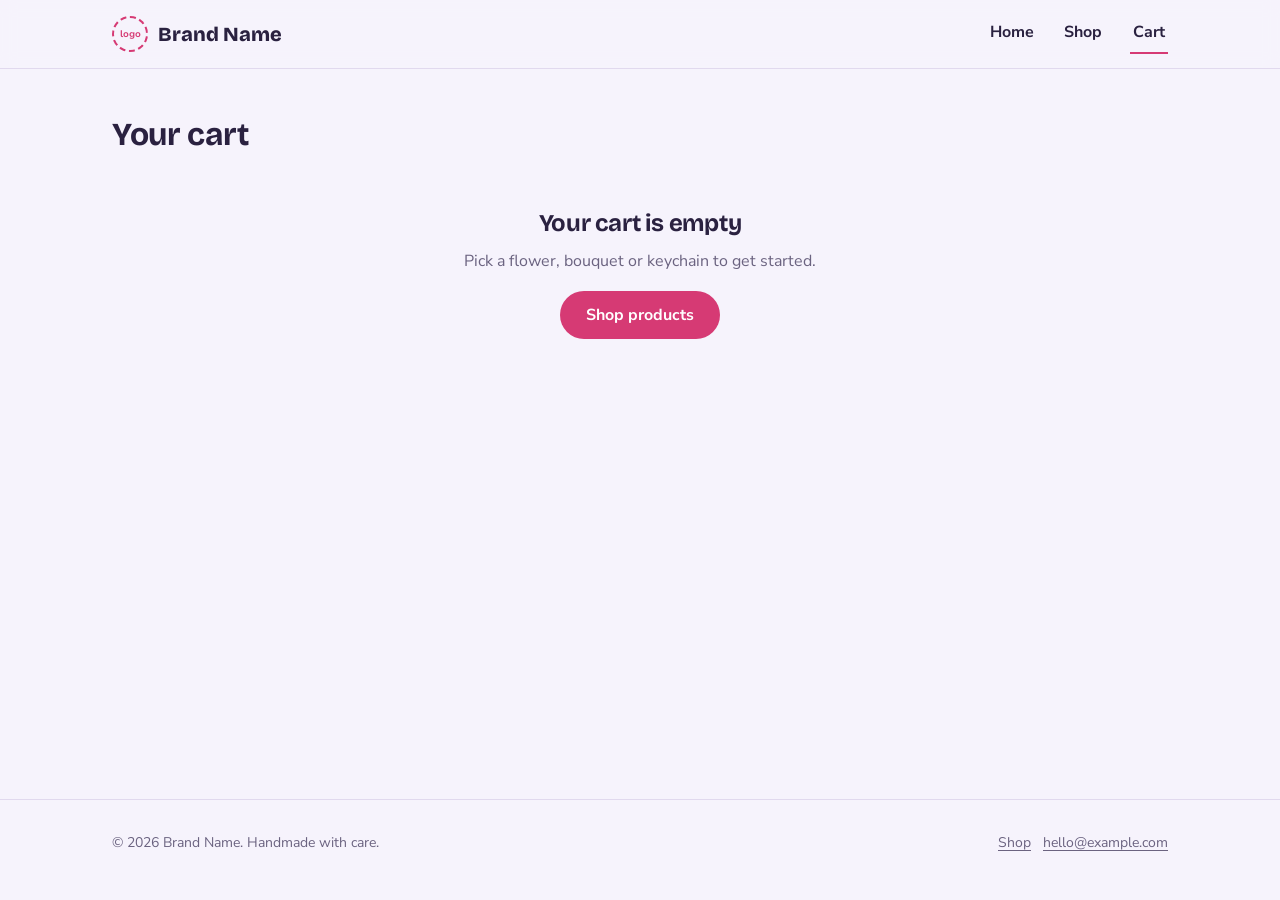
==== cart.html @ b4595f73 "Frontend MVP" ====
<!DOCTYPE html>
<html lang="en">
<head>
  <meta charset="UTF-8">
  <meta name="viewport" content="width=device-width, initial-scale=1">
  <title>Your cart</title>
  <meta name="description" content="Handmade pipe-cleaner flowers, bouquets, gifts and keychains.">
  <link rel="preconnect" href="https://fonts.googleapis.com">
  <link rel="preconnect" href="https://fonts.gstatic.com" crossorigin>
  <link href="https://fonts.googleapis.com/css2?family=Bricolage+Grotesque:opsz,wght@12..96,600;12..96,700;12..96,800&family=Nunito+Sans:opsz,wght@6..12,400;6..12,700;6..12,800&display=swap" rel="stylesheet">
  <link rel="stylesheet" href="css/style.css">
</head>
<body data-page="cart">
  <header class="site-header">
    <div class="container site-header__inner">
      <a href="index.html" class="brand" aria-label="Home">
        <!-- Logo placeholder: replace with <img src="images/logo.svg" alt="" width="36" height="36"> -->
        <span class="brand__logo" aria-hidden="true">logo</span>
        <span class="brand__name" data-brand>Brand Name</span>
      </a>
      <nav class="site-nav" aria-label="Main">
        <a href="index.html">Home</a>
        <a href="products.html">Shop</a>
        <a href="cart.html" class="cart-link" aria-current="page">Cart <span class="cart-count" data-cart-count hidden>0</span></a>
      </nav>
    </div>
  </header>

  <main class="container section--tight">
    <h1 class="page-title">Your cart</h1>
    <div id="cart-root"></div>
  </main>

  <footer class="site-footer">
    <div class="container site-footer__inner">
      <p>&copy; <span data-year></span> <span data-brand>Brand Name</span>. Handmade with care.</p>
      <p><a href="products.html">Shop</a> &nbsp; <a href="mailto:hello@example.com">hello@example.com</a></p>
    </div>
  </footer>

  <script src="js/products.js"></script>
  <script src="js/cart.js"></script>
</body>
</html>
---- css/style.css ----
/* ==========================================================================
   style.css
   Change the brand look by editing the tokens in :root first.
   ========================================================================== */

/* 1. DESIGN TOKENS ------------------------------------------------------- */
:root {
  /* Colours: chenille-inspired */
  --color-bg: #F6F3FC;          /* pale lavender page background */
  --color-surface: #FFFFFF;
  --color-surface-soft: #EEE8F8;
  --color-ink: #2A2140;         /* deep plum text */
  --color-muted: #6B6380;
  --color-line: #E1D9EE;
  --color-pink: #D63A74;        /* primary accent (buttons, links) */
  --color-pink-dark: #B42A5E;
  --color-pink-soft: #FBE3EC;
  --color-teal: #2FA39A;
  --color-sun: #F5B82E;
  --color-leaf: #5E9A55;
  --color-error: #B3261E;
  --color-success: #2F7D4F;

  /* Type */
  --font-display: "Bricolage Grotesque", "Trebuchet MS", system-ui, sans-serif;
  --font-body: "Nunito Sans", system-ui, -apple-system, "Segoe UI", Roboto, sans-serif;
  --fs-sm: 0.875rem;
  --fs-base: 1rem;
  --fs-md: 1.125rem;
  --fs-lg: 1.5rem;
  --fs-xl: 2rem;
  --fs-hero: clamp(2.4rem, 6vw, 4rem);

  /* Shape and space */
  --radius-media: 22px;
  --radius-panel: 18px;
  --radius-input: 12px;
  --radius-pill: 999px;
  --shadow: 0 10px 30px -18px rgba(42, 33, 64, 0.35);
  --container: 1120px;
  --gutter: clamp(1rem, 4vw, 2rem);
  --section-space: clamp(3rem, 8vw, 5.5rem);
}

/* 2. BASE ---------------------------------------------------------------- */
*,
*::before,
*::after { box-sizing: border-box; }

html { -webkit-text-size-adjust: 100%; }

body {
  margin: 0;
  background: var(--color-bg);
  color: var(--color-ink);
  font-family: var(--font-body);
  font-size: var(--fs-base);
  line-height: 1.6;
  min-height: 100vh;
  display: flex;
  flex-direction: column;
}

main { flex: 1; }

h1, h2, h3 {
  font-family: var(--font-display);
  line-height: 1.15;
  margin: 0 0 0.5em;
  font-weight: 700;
  letter-spacing: -0.01em;
}

p { margin: 0 0 1em; }
img { max-width: 100%; display: block; }
a { color: var(--color-pink); text-underline-offset: 3px; }
a:hover { color: var(--color-pink-dark); }

:focus-visible {
  outline: 3px solid var(--color-teal);
  outline-offset: 2px;
  border-radius: 6px;
}

.container {
  width: 100%;
  max-width: var(--container);
  margin-inline: auto;
  padding-inline: var(--gutter);
}

.section { padding-block: var(--section-space); }
.section--tight { padding-block: clamp(2rem, 5vw, 3rem); }

.muted { color: var(--color-muted); }
.small { font-size: var(--fs-sm); }
.pre-line { white-space: pre-line; }

.sr-only {
  position: absolute; width: 1px; height: 1px; padding: 0; margin: -1px;
  overflow: hidden; clip: rect(0, 0, 0, 0); white-space: nowrap; border: 0;
}

.page-title { font-size: var(--fs-xl); margin-bottom: 0.25em; }
.page-intro { color: var(--color-muted); max-width: 60ch; }

/* 3. HEADER + FOOTER ----------------------------------------------------- */
.site-header {
  position: sticky;
  top: 0;
  z-index: 50;
  background: rgba(246, 243, 252, 0.92);
  backdrop-filter: blur(8px);
  border-bottom: 1px solid var(--color-line);
}

.site-header__inner {
  display: flex;
  align-items: center;
  justify-content: space-between;
  gap: 1rem;
  min-height: 68px;
}

.brand {
  display: inline-flex;
  align-items: center;
  gap: 0.6rem;
  font-family: var(--font-display);
  font-weight: 800;
  font-size: 1.25rem;
  color: var(--color-ink);
  text-decoration: none;
}
.brand:hover { color: var(--color-ink); }

/* Logo placeholder: replace the <span class="brand__logo"> with an <img> later */
.brand__logo {
  width: 36px;
  height: 36px;
  border-radius: 50%;
  border: 2px dashed var(--color-pink);
  display: grid;
  place-items: center;
  font-size: 0.6rem;
  color: var(--color-pink);
  font-family: var(--font-body);
  font-weight: 700;
}

.site-nav { display: flex; align-items: center; gap: clamp(0.5rem, 3vw, 1.5rem); }

.site-nav a {
  color: var(--color-ink);
  text-decoration: none;
  font-weight: 700;
  padding: 0.4rem 0.2rem;
  border-bottom: 2px solid transparent;
}
.site-nav a:hover { color: var(--color-pink); }
.site-nav a[aria-current="page"] { border-bottom-color: var(--color-pink); }

.cart-link { display: inline-flex; align-items: center; gap: 0.4rem; }

.cart-count {
  min-width: 1.4rem;
  height: 1.4rem;
  padding: 0 0.35rem;
  border-radius: var(--radius-pill);
  background: var(--color-pink);
  color: #fff;
  font-size: 0.75rem;
  display: inline-grid;
  place-items: center;
}
.cart-count[hidden] { display: none; }

.site-footer {
  margin-top: var(--section-space);
  border-top: 1px solid var(--color-line);
  padding-block: 2rem;
  color: var(--color-muted);
  font-size: var(--fs-sm);
}
.site-footer__inner {
  display: flex;
  flex-wrap: wrap;
  justify-content: space-between;
  gap: 1rem;
}
.site-footer a { color: var(--color-muted); }

/* 4. BUTTONS (pill-shaped, like the rounded tip of a pipe cleaner) ------- */
.btn {
  display: inline-flex;
  align-items: center;
  justify-content: center;
  gap: 0.5rem;
  min-height: 48px;
  padding: 0.7rem 1.5rem;
  border-radius: var(--radius-pill);
  border: 2px solid transparent;
  font: 700 var(--fs-base) / 1 var(--font-body);
  text-decoration: none;
  cursor: pointer;
  transition: background-color 0.15s, color 0.15s, border-color 0.15s;
}
.btn--primary { background: var(--color-pink); color: #fff; }
.btn--primary:hover { background: var(--color-pink-dark); color: #fff; }
.btn--outline { border-color: var(--color-ink); color: var(--color-ink); background: transparent; }
.btn--outline:hover { background: var(--color-ink); color: #fff; }
.btn--ghost { color: var(--color-ink); background: transparent; }
.btn--ghost:hover { background: var(--color-surface-soft); color: var(--color-ink); }
.btn--small { min-height: 40px; padding: 0.5rem 1.1rem; font-size: var(--fs-sm); }
.btn--block { width: 100%; }
.btn:disabled { opacity: 0.6; cursor: not-allowed; }

.link-button {
  background: none;
  border: none;
  padding: 0.25rem 0;
  font: inherit;
  font-size: var(--fs-sm);
  font-weight: 700;
  color: var(--color-pink);
  text-decoration: underline;
  text-underline-offset: 3px;
  cursor: pointer;
}

/* 5. HOME ---------------------------------------------------------------- */
.hero {
  display: grid;
  grid-template-columns: 1.1fr 0.9fr;
  align-items: center;
  gap: clamp(2rem, 5vw, 4rem);
  padding-block: clamp(2.5rem, 7vw, 5rem);
}

.hero__title {
  font-size: var(--fs-hero);
  font-weight: 800;
  letter-spacing: -0.03em;
  max-width: 14ch;
}

.hero__text {
  font-size: var(--fs-md);
  color: var(--color-muted);
  max-width: 46ch;
  margin-bottom: 1.75rem;
}

.hero__actions { display: flex; flex-wrap: wrap; gap: 0.75rem; }

/* The hero artwork is the one "loud" element on the site */
.hero__art {
  position: relative;
  aspect-ratio: 1;
  border-radius: 50% 50% var(--radius-media) var(--radius-media);
  background: var(--color-surface);
  border: 1px solid var(--color-line);
  display: grid;
  place-items: center;
  overflow: hidden;
}
.hero__art svg { width: 88%; height: auto; }
.hero__art-note {
  position: absolute;
  bottom: 0.9rem;
  left: 50%;
  transform: translateX(-50%);
  font-size: 0.75rem;
  color: var(--color-muted);
  white-space: nowrap;
}

@media (prefers-reduced-motion: no-preference) {
  .strand { stroke-dasharray: 900; stroke-dashoffset: 900; animation: twist 1.6s ease-out forwards; }
  .strand:nth-of-type(2) { animation-delay: 0.25s; }
  .strand:nth-of-type(3) { animation-delay: 0.5s; }
  .strand:nth-of-type(4) { animation-delay: 0.75s; }
  @keyframes twist { to { stroke-dashoffset: 0; } }
}

.promise-list {
  display: grid;
  grid-template-columns: repeat(3, 1fr);
  gap: 1.5rem;
  margin: 0;
  padding: 1.5rem 0 0;
  list-style: none;
  border-top: 1px solid var(--color-line);
}
.promise-list h3 { font-size: var(--fs-md); margin-bottom: 0.25rem; }
.promise-list p { color: var(--color-muted); margin: 0; font-size: var(--fs-sm); }

.section-head {
  display: flex;
  justify-content: space-between;
  align-items: flex-end;
  gap: 1rem;
  margin-bottom: 1.75rem;
}
.section-head h2 { font-size: var(--fs-xl); margin: 0; }

.category-links {
  display: grid;
  grid-template-columns: repeat(4, 1fr);
  gap: 1rem;
}
.category-link {
  display: block;
  padding: 1.5rem 1.25rem;
  border-radius: var(--radius-panel);
  background: var(--color-surface);
  border: 1px solid var(--color-line);
  text-decoration: none;
  color: var(--color-ink);
  border-top: 6px solid var(--accent, var(--color-pink));
}
.category-link:hover { color: var(--color-ink); border-color: var(--accent, var(--color-pink)); }
.category-link strong { display: block; font-family: var(--font-display); font-size: var(--fs-md); }
.category-link span { color: var(--color-muted); font-size: var(--fs-sm); }

/* 6. PRODUCT GRID + CARDS ------------------------------------------------ */
.product-grid {
  display: grid;
  grid-template-columns: repeat(auto-fill, minmax(230px, 1fr));
  gap: clamp(1rem, 3vw, 1.75rem);
}

.product-card { display: flex; flex-direction: column; }

.product-card__media {
  display: block;
  border-radius: var(--radius-media);
  overflow: hidden;
  background: var(--color-surface);
  aspect-ratio: 1;
}
.product-card__media img { width: 100%; height: 100%; object-fit: cover; }

.product-card__body { padding: 0.9rem 0.25rem 0; display: flex; flex-direction: column; flex: 1; }
.product-card__category { color: var(--color-teal); font-weight: 700; font-size: var(--fs-sm); margin: 0 0 0.15rem; }
.product-card__name { font-size: var(--fs-md); margin-bottom: 0.2rem; }
.product-card__name a { color: var(--color-ink); text-decoration: none; }
.product-card__name a:hover { color: var(--color-pink); }
.product-card__price { font-weight: 800; margin-bottom: 0.9rem; }
.product-card .btn { align-self: flex-start; margin-top: auto; }

.filter-bar {
  display: flex;
  flex-wrap: wrap;
  justify-content: space-between;
  align-items: center;
  gap: 1rem;
  margin-bottom: 1.75rem;
}
.filters { display: flex; flex-wrap: wrap; gap: 0.5rem; }
.filter-chip {
  min-height: 40px;
  padding: 0.4rem 1rem;
  border-radius: var(--radius-pill);
  border: 1.5px solid var(--color-line);
  background: var(--color-surface);
  color: var(--color-ink);
  font: 700 var(--fs-sm) var(--font-body);
  cursor: pointer;
}
.filter-chip:hover { border-color: var(--color-ink); }
.filter-chip[aria-pressed="true"] { background: var(--color-ink); border-color: var(--color-ink); color: #fff; }

/* 7. PRODUCT DETAIL ------------------------------------------------------ */
.breadcrumb { font-size: var(--fs-sm); color: var(--color-muted); margin-bottom: 1.5rem; }
.breadcrumb a { color: var(--color-muted); }

.product-detail {
  display: grid;
  grid-template-columns: 1fr 1fr;
  gap: clamp(1.5rem, 5vw, 3.5rem);
  align-items: start;
}
.product-detail__media {
  border-radius: var(--radius-media);
  overflow: hidden;
  background: var(--color-surface);
  aspect-ratio: 1;
}
.product-detail__media img { width: 100%; height: 100%; object-fit: cover; }
.product-detail__name { font-size: var(--fs-xl); }
.product-detail__price { font-size: var(--fs-lg); font-weight: 800; margin-bottom: 1rem; }
.product-detail__desc { color: var(--color-muted); max-width: 55ch; }
.product-detail__notes {
  margin: 1.25rem 0 0;
  padding: 1rem 0 0;
  border-top: 1px solid var(--color-line);
  list-style: none;
  font-size: var(--fs-sm);
  color: var(--color-muted);
}

.option-group { border: 0; padding: 0; margin: 0 0 1.5rem; }
.option-group > legend,
.option-group > label { display: block; font-weight: 700; margin-bottom: 0.6rem; padding: 0; }

.swatches { display: flex; flex-wrap: wrap; gap: 0.6rem; }
.swatch { position: relative; cursor: pointer; }
.swatch input { position: absolute; opacity: 0; inset: 0; margin: 0; cursor: pointer; }
.swatch__dot {
  display: block;
  width: 40px;
  height: 40px;
  border-radius: 50%;
  background: var(--swatch);
  box-shadow: 0 0 0 2px var(--color-bg), 0 0 0 3px var(--color-line);
}
.swatch input:checked + .swatch__dot { box-shadow: 0 0 0 3px var(--color-bg), 0 0 0 5px var(--color-ink); }
.swatch input:focus-visible + .swatch__dot { outline: 3px solid var(--color-teal); outline-offset: 5px; }

.qty-stepper {
  display: inline-flex;
  align-items: center;
  border: 1.5px solid var(--color-line);
  border-radius: var(--radius-pill);
  background: var(--color-surface);
  overflow: hidden;
}
.qty-stepper button {
  width: 44px;
  height: 44px;
  border: 0;
  background: none;
  font-size: 1.25rem;
  color: var(--color-ink);
  cursor: pointer;
}
.qty-stepper button:hover:not(:disabled) { background: var(--color-surface-soft); }
.qty-stepper button:disabled { color: var(--color-line); cursor: not-allowed; }
.qty-stepper input {
  width: 3rem;
  height: 44px;
  border: 0;
  text-align: center;
  font: 700 var(--fs-base) var(--font-body);
  color: var(--color-ink);
  background: transparent;
  -moz-appearance: textfield;
  appearance: textfield;
}
.qty-stepper input::-webkit-outer-spin-button,
.qty-stepper input::-webkit-inner-spin-button { -webkit-appearance: none; margin: 0; }
.qty-stepper--small button { width: 36px; height: 36px; }
.qty-stepper--small input { height: 36px; width: 2.5rem; }

/* 8. CART + SUMMARY ------------------------------------------------------ */
.two-col {
  display: grid;
  grid-template-columns: minmax(0, 1fr) 340px;
  gap: clamp(1.5rem, 4vw, 2.5rem);
  align-items: start;
}

.cart-list { display: flex; flex-direction: column; }
.cart-item {
  display: grid;
  grid-template-columns: 96px 1fr auto;
  gap: 1rem;
  align-items: center;
  padding-block: 1.25rem;
  border-bottom: 1px solid var(--color-line);
}
.cart-item:first-child { padding-top: 0; }
.cart-item__media { border-radius: 14px; overflow: hidden; background: var(--color-surface); }
.cart-item__name { font-size: var(--fs-md); margin-bottom: 0.2rem; }
.cart-item__name a { color: var(--color-ink); text-decoration: none; }
.cart-item__info p { margin: 0; font-size: var(--fs-sm); }
.cart-item__actions { display: flex; flex-direction: column; align-items: flex-end; gap: 0.4rem; }
.cart-item__total { font-weight: 800; margin: 0; }

.summary-card {
  background: var(--color-surface);
  border: 1px solid var(--color-line);
  border-radius: var(--radius-panel);
  padding: 1.5rem;
  box-shadow: var(--shadow);
}
.two-col > .summary-card { position: sticky; top: 88px; }
.summary-card__title { font-size: var(--fs-lg); }
.summary-card .btn { margin-top: 0.75rem; }

.summary-row { display: flex; justify-content: space-between; gap: 1rem; padding-block: 0.35rem; }
.summary-row--total {
  margin-top: 0.5rem;
  padding-top: 0.85rem;
  border-top: 1px solid var(--color-line);
  font-weight: 800;
  font-size: var(--fs-md);
}
.summary-hint {
  margin: 0.75rem 0 0;
  padding: 0.6rem 0.8rem;
  border-radius: var(--radius-input);
  background: var(--color-pink-soft);
  font-size: var(--fs-sm);
}

.order-items { list-style: none; margin: 0 0 0.75rem; padding: 0; }
.order-item {
  display: flex;
  justify-content: space-between;
  gap: 1rem;
  padding-block: 0.6rem;
  border-bottom: 1px dashed var(--color-line);
}
.order-item p { margin: 0; }
.order-item__name { font-weight: 700; }
.order-item .muted { font-size: var(--fs-sm); }

.empty-state { text-align: center; padding: 3rem 1rem; max-width: 34rem; margin-inline: auto; }
.empty-state p { color: var(--color-muted); }

/* 9. FORMS --------------------------------------------------------------- */
.form-panel {
  background: var(--color-surface);
  border: 1px solid var(--color-line);
  border-radius: var(--radius-panel);
  padding: clamp(1.25rem, 4vw, 2rem);
}
.form-panel h2 { font-size: var(--fs-lg); }
.form-row { display: grid; grid-template-columns: 1fr 1fr; gap: 1rem; }
.field { margin-bottom: 1.1rem; }
.field label { display: block; font-weight: 700; margin-bottom: 0.35rem; }
.field .optional { font-weight: 400; color: var(--color-muted); }
.field input,
.field textarea {
  width: 100%;
  padding: 0.75rem 0.9rem;
  border: 1.5px solid var(--color-line);
  border-radius: var(--radius-input);
  background: var(--color-bg);
  color: var(--color-ink);
  font: inherit;
}
.field textarea { min-height: 96px; resize: vertical; }
.field input:focus,
.field textarea:focus { outline: none; border-color: var(--color-teal); background: #fff; }
.field [aria-invalid="true"] { border-color: var(--color-error); }
.field-error { color: var(--color-error); font-size: var(--fs-sm); margin: 0.3rem 0 0; min-height: 0; }
.field-error:empty { display: none; }
.form-note { font-size: var(--fs-sm); color: var(--color-muted); margin-top: 0.75rem; }

/* 10. SUCCESS ------------------------------------------------------------ */
.success { max-width: 880px; margin-inline: auto; text-align: center; }
.success__badge {
  width: 84px;
  height: 84px;
  margin: 0 auto 1.25rem;
  border-radius: 50%;
  display: grid;
  place-items: center;
  color: #fff;
  background: var(--color-success);
  box-shadow: 0 0 0 8px #DCEFE3;
}
.success__title { font-size: var(--fs-hero); font-weight: 800; }
.success__lead { color: var(--color-muted); font-size: var(--fs-md); max-width: 48ch; margin-inline: auto; }

.order-id {
  display: inline-flex;
  flex-wrap: wrap;
  align-items: center;
  justify-content: center;
  gap: 0.75rem;
  padding: 0.75rem 1.25rem;
  margin: 0.5rem 0 2rem;
  border: 2px dashed var(--color-pink);
  border-radius: var(--radius-pill);
  background: var(--color-surface);
}
.order-id strong { font-size: var(--fs-md); letter-spacing: 0.04em; }

.success__grid {
  display: grid;
  grid-template-columns: 1fr 1fr;
  gap: 1.25rem;
  text-align: left;
  margin-bottom: 2rem;
}
.details-list { display: grid; grid-template-columns: auto 1fr; gap: 0.5rem 1rem; margin: 0; }
.details-list dt { color: var(--color-muted); font-size: var(--fs-sm); padding-top: 0.1rem; }
.details-list dd { margin: 0; overflow-wrap: anywhere; }
.success__actions { display: flex; flex-wrap: wrap; justify-content: center; gap: 0.75rem; margin-bottom: 0.75rem; }

/* 11. TOAST -------------------------------------------------------------- */
.toast {
  position: fixed;
  left: 50%;
  bottom: 1.5rem;
  transform: translate(-50%, 150%);
  z-index: 100;
  max-width: min(92vw, 480px);
  padding: 0.85rem 1.25rem;
  border-radius: var(--radius-input);
  background: var(--color-ink);
  color: #fff;
  font-size: var(--fs-sm);
  box-shadow: var(--shadow);
  transition: transform 0.25s ease;
}
.toast.is-visible { transform: translate(-50%, 0); }
.toast a { color: var(--color-sun); font-weight: 700; margin-left: 0.5rem; }

@media (prefers-reduced-motion: reduce) {
  .toast { transition: none; }
}

/* 12. RESPONSIVE --------------------------------------------------------- */
@media (max-width: 900px) {
  .two-col { grid-template-columns: 1fr; }
  .two-col > .summary-card { position: static; }
  .category-links { grid-template-columns: repeat(2, 1fr); }
}

@media (max-width: 760px) {
  .hero { grid-template-columns: 1fr; }
  .hero__art { max-width: 380px; width: 100%; margin-inline: auto; order: -1; }
  .product-detail { grid-template-columns: 1fr; }
  .promise-list { grid-template-columns: 1fr; gap: 1rem; }
  .success__grid { grid-template-columns: 1fr; }
  .form-row { grid-template-columns: 1fr; gap: 0; }
}

@media (max-width: 520px) {
  .brand__name { display: none; }  /* logo only on very small screens */
  .product-grid { grid-template-columns: repeat(2, 1fr); gap: 0.9rem; }
  .product-card__name { font-size: var(--fs-base); }
  .product-card .btn { width: 100%; }
  .cart-item { grid-template-columns: 72px 1fr; }
  .cart-item__actions {
    grid-column: 1 / -1;
    flex-direction: row;
    justify-content: space-between;
    align-items: center;
  }
  .section-head { flex-direction: column; align-items: flex-start; }
}
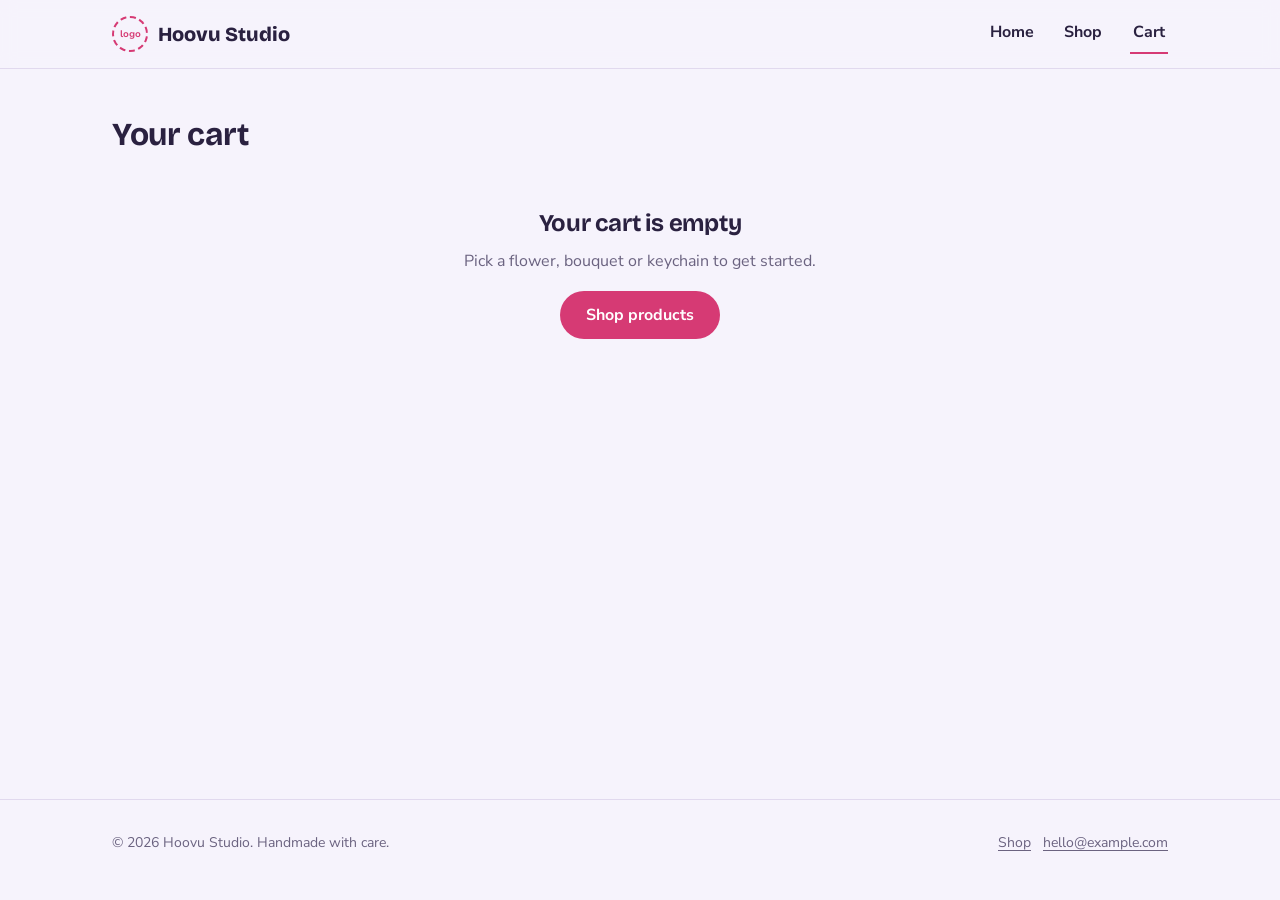
==== commit 58fb1d69: "Add brand name Hoovu Studio" ====
--- a/cart.html
+++ b/cart.html
@@ -3,7 +3,7 @@
 <head>
   <meta charset="UTF-8">
   <meta name="viewport" content="width=device-width, initial-scale=1">
-  <title>Your cart</title>
+  <title>Your cart | Hoovu Studio</title>
   <meta name="description" content="Handmade pipe-cleaner flowers, bouquets, gifts and keychains.">
   <link rel="preconnect" href="https://fonts.googleapis.com">
   <link rel="preconnect" href="https://fonts.gstatic.com" crossorigin>
@@ -16,7 +16,7 @@
       <a href="index.html" class="brand" aria-label="Home">
         <!-- Logo placeholder: replace with <img src="images/logo.svg" alt="" width="36" height="36"> -->
         <span class="brand__logo" aria-hidden="true">logo</span>
-        <span class="brand__name" data-brand>Brand Name</span>
+        <span class="brand__name" data-brand>Hoovu Studio</span>
       </a>
       <nav class="site-nav" aria-label="Main">
         <a href="index.html">Home</a>
@@ -33,7 +33,7 @@
 
   <footer class="site-footer">
     <div class="container site-footer__inner">
-      <p>&copy; <span data-year></span> <span data-brand>Brand Name</span>. Handmade with care.</p>
+      <p>&copy; <span data-year></span> <span data-brand>Hoovu Studio</span>. Handmade with care.</p>
       <p><a href="products.html">Shop</a> &nbsp; <a href="mailto:hello@example.com">hello@example.com</a></p>
     </div>
   </footer>
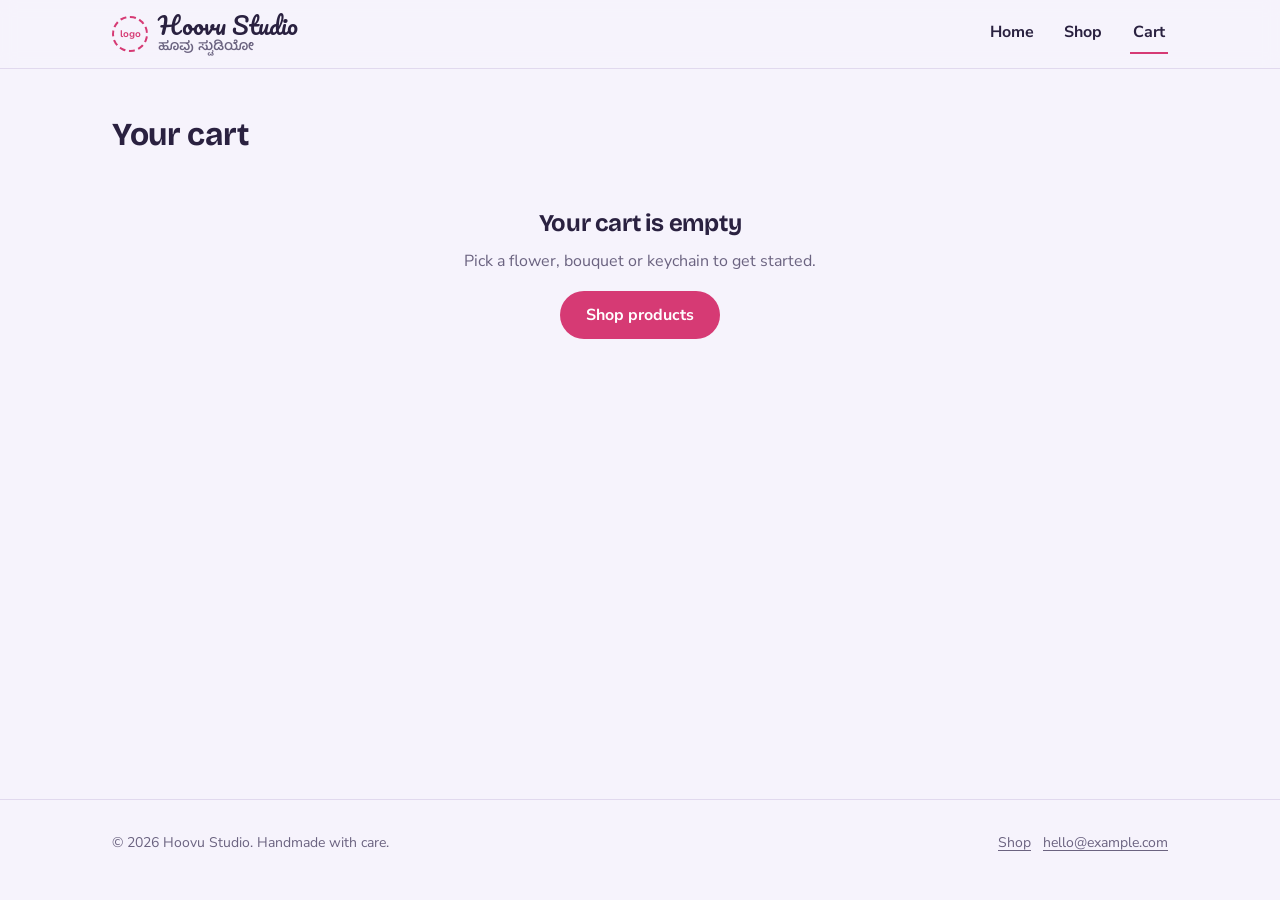
==== commit 514c5633: "Brand name in English and Kannada" ====
--- a/cart.html
+++ b/cart.html
@@ -16,7 +16,7 @@
       <a href="index.html" class="brand" aria-label="Home">
         <!-- Logo placeholder: replace with <img src="images/logo.svg" alt="" width="36" height="36"> -->
         <span class="brand__logo" aria-hidden="true">logo</span>
-        <span class="brand__name" data-brand>Hoovu Studio</span>
+        <span class="brand__name"><span class="brand__en" data-brand>Hoovu Studio</span><span class="brand__kn" lang="kn">ಹೂವು ಸ್ಟುಡಿಯೋ</span></span>
       </a>
       <nav class="site-nav" aria-label="Main">
         <a href="index.html">Home</a>
--- a/css/style.css
+++ b/css/style.css
@@ -1,3 +1,4 @@
+@import url("https://fonts.googleapis.com/css2?family=Pacifico&family=Baloo+Tamma+2:wght@600;700&display=swap");
 /* ==========================================================================
    style.css
    Change the brand look by editing the tokens in :root first.
@@ -24,6 +25,8 @@
   /* Type */
   --font-display: "Bricolage Grotesque", "Trebuchet MS", system-ui, sans-serif;
   --font-body: "Nunito Sans", system-ui, -apple-system, "Segoe UI", Roboto, sans-serif;
+  --font-brand: "Pacifico", "Segoe Script", cursive;
+  --font-brand-kn: "Baloo Tamma 2", "Nirmala UI", sans-serif;
   --fs-sm: 0.875rem;
   --fs-base: 1rem;
   --fs-md: 1.125rem;
@@ -126,14 +129,16 @@
   display: inline-flex;
   align-items: center;
   gap: 0.6rem;
-  font-family: var(--font-display);
+  font-family: var(--font-brand);
   font-weight: 800;
   font-size: 1.25rem;
   color: var(--color-ink);
   text-decoration: none;
 }
 .brand:hover { color: var(--color-ink); }
-
+.brand__name { display: flex; flex-direction: column; line-height: 1.15; }
+.brand__en { font-family: var(--font-brand); font-weight: 400; font-size: 1.5rem; }
+.brand__kn { font-family: var(--font-brand-kn); font-weight: 600; font-size: 0.85rem; color: var(--color-muted); }
 /* Logo placeholder: replace the <span class="brand__logo"> with an <img> later */
 .brand__logo {
   width: 36px;
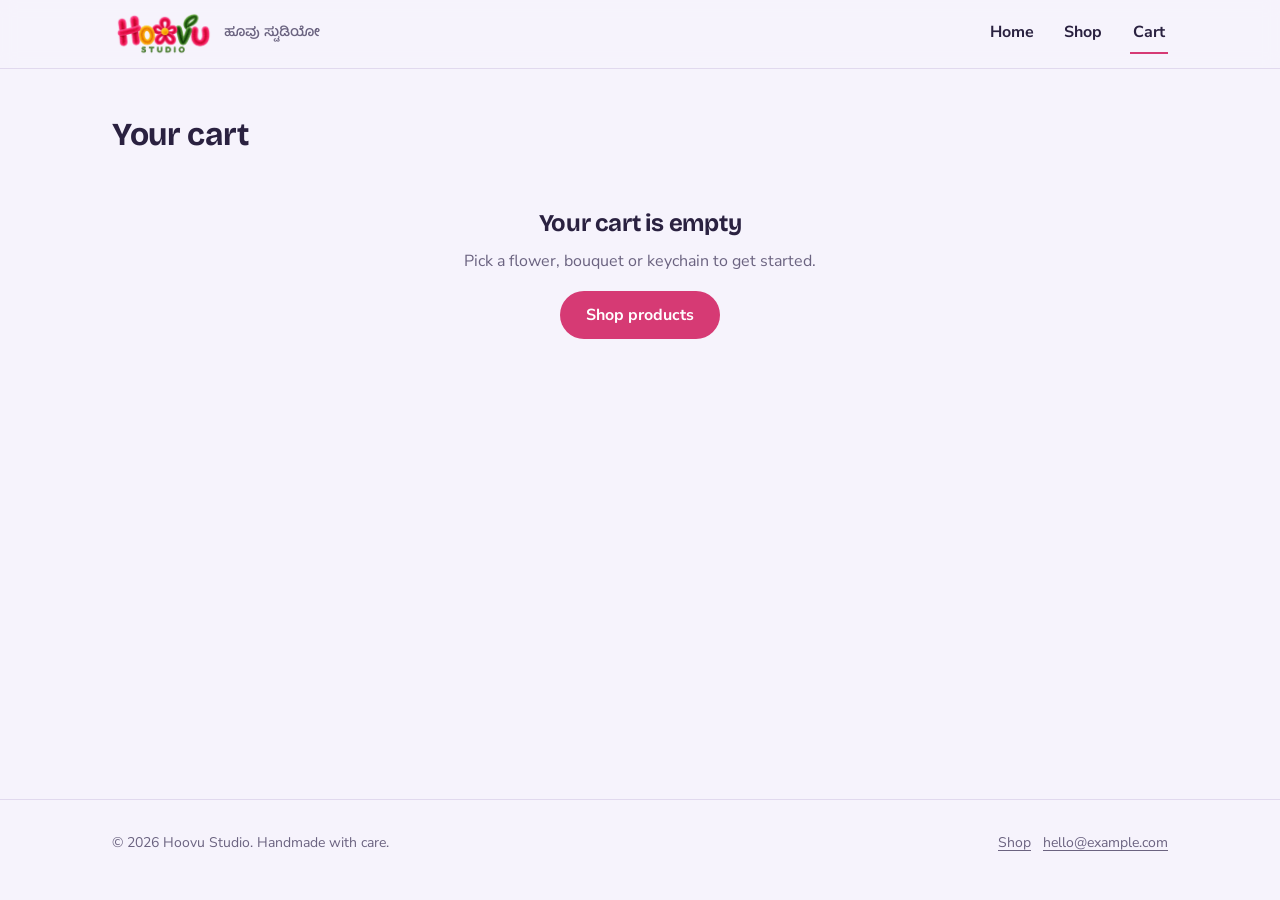
==== commit c5f2bc28: "Add Hoovu Studio logo" ====
--- a/cart.html
+++ b/cart.html
@@ -15,7 +15,7 @@
     <div class="container site-header__inner">
       <a href="index.html" class="brand" aria-label="Home">
         <!-- Logo placeholder: replace with <img src="images/logo.svg" alt="" width="36" height="36"> -->
-        <span class="brand__logo" aria-hidden="true">logo</span>
+        <img class="brand__logo" src="images/logo.png" alt="Hoovu Studio" width="102" height="44">
         <span class="brand__name"><span class="brand__en" data-brand>Hoovu Studio</span><span class="brand__kn" lang="kn">ಹೂವು ಸ್ಟುಡಿಯೋ</span></span>
       </a>
       <nav class="site-nav" aria-label="Main">
--- a/css/style.css
+++ b/css/style.css
@@ -136,9 +136,12 @@
   text-decoration: none;
 }
 .brand:hover { color: var(--color-ink); }
-.brand__name { display: flex; flex-direction: column; line-height: 1.15; }
+.brand__name { display: flex; flex-direction: column; line-height: 1.3; }
 .brand__en { font-family: var(--font-brand); font-weight: 400; font-size: 1.5rem; }
+.brand__en::after { content: " 🌸"; }
 .brand__kn { font-family: var(--font-brand-kn); font-weight: 600; font-size: 0.85rem; color: var(--color-muted); }
+img.brand__logo { width: auto; height: 44px; border: 0; border-radius: 0; }
+.brand__en { display: none; }
 /* Logo placeholder: replace the <span class="brand__logo"> with an <img> later */
 .brand__logo {
   width: 36px;
@@ -637,7 +640,9 @@
 }
 
 @media (max-width: 520px) {
-  .brand__name { display: none; }  /* logo only on very small screens */
+  img.brand__logo { height: 36px; }  /* smaller logo on phones */
+  .brand__en { font-size: 1.2rem; }
+  .brand__kn { font-size: 0.75rem; }
   .product-grid { grid-template-columns: repeat(2, 1fr); gap: 0.9rem; }
   .product-card__name { font-size: var(--fs-base); }
   .product-card .btn { width: 100%; }
